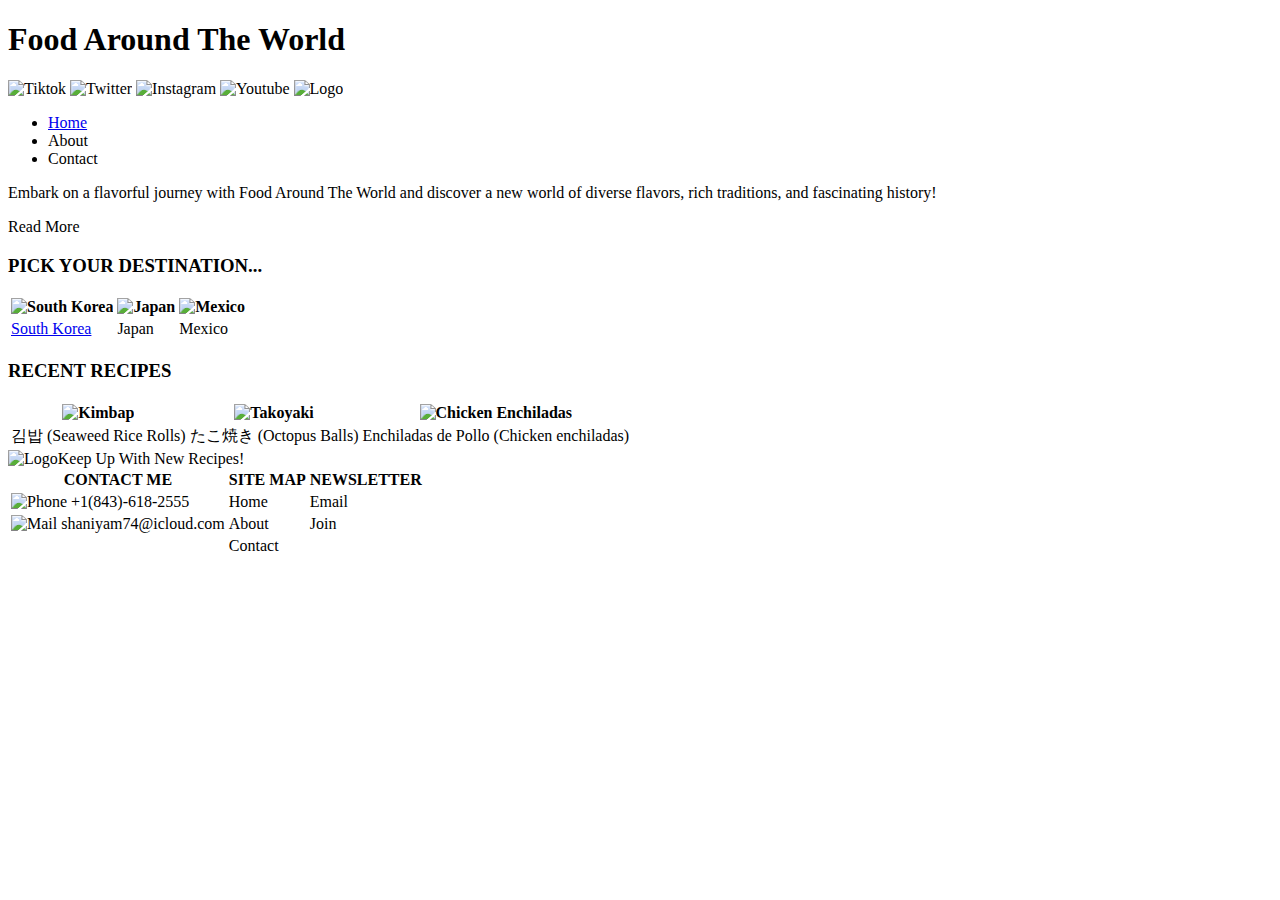
==== index.html @ bba47a45 "Add files via upload" ====
<!DOCTYPE html>
<html lang="en">
<head>
    <meta charset="UTF-8">
    <meta name="viewport" content="width=device-width, initial-scale=1.0">
    <title>Food Around The World</title>
</head>
<body>
    <header>
        <h1>Food Around The World</h1>
        <img src="Tiktok_Logo.png" alt="Tiktok" width="47" height="47">
        <img src="Twitter_Logo.png" alt="Twitter" width="47" height="47">
        <img src="Instagram_Logo.png" alt="Instagram" width="47" height="47">
        <img src="Youtube_Logo.png" alt="Youtube" width="47" height="47">
        <img src="Logo.png" alt="Logo" width="306" height="150">
        <ul>
            <li><a href="https://shaniyam7.github.io/FATWWebsite/">Home</a></li>
            <li>About</li>
            <li>Contact</li>
        </ul>
    </header>

    <main>
        <p>Embark on a flavorful journey with Food Around The World and discover a new world of diverse flavors, rich traditions, and fascinating history!</p>
        <p>Read More</p>
        
        <h3>PICK YOUR DESTINATION...</h3>
        <table>
            <tr>
                <th><img src="Korea.png" alt="South Korea" width="324" height="474"></th>
                <th><img src="Japan.png" alt="Japan" width="324" height="474"></th>
                <th><img src="Mexico.png" alt="Mexico" width="324" height="474"></th>
                
            </tr>
            <tr>
                <td><a href="file:///C:/Users/shani/OneDrive/Website/South%20Korea.html">South Korea</a></td>
                <td>Japan</td>
                <td>Mexico</td>
            </tr>
        </table>

        <h3>RECENT RECIPES</h3>
        <table>
            <tr>
                <th><img src="Kimbap.jpg" alt="Kimbap" width="218" height="218"></th>
                <th><img src="Takoyaki.jpg" alt="Takoyaki" width="218" height="218"></th>
                <th><img src="Chicken_Enchiladas.jpg" alt="Chicken Enchiladas" width="218" height="218"></th>
            </tr>
            <tr>
                <td>김밥 (Seaweed Rice Rolls)</td>
                <td>たこ焼き (Octopus Balls)</td>
                <td>Enchiladas de Pollo (Chicken enchiladas)</td>
            </tr>
        </table>
        <img src="Logo.png" alt="Logo" width="150" height="100">Keep Up With New Recipes!
    </main>

    <footer>
        <table>
            <tr>
                <th>CONTACT ME</th>
                <th>SITE MAP</th>
                <th>NEWSLETTER</th>
            </tr>
            <tr>
                <td><img src="Phone_Logo.png" alt="Phone" width="47" height="47"> +1(843)-618-2555</td>
                <td>Home</td>
                <td>Email</td>
            </tr>
            <tr>
                <td><img src="Mail_Logo.png" alt="Mail" width="47" height="47"> shaniyam74@icloud.com</td>
                <td>About</td>
                <td>Join</td>
            </tr>
            <tr>
                <td></td>
                <td>Contact</td>
                <td></td>
            </tr>
        </table>
    </footer>
</body>
</html>
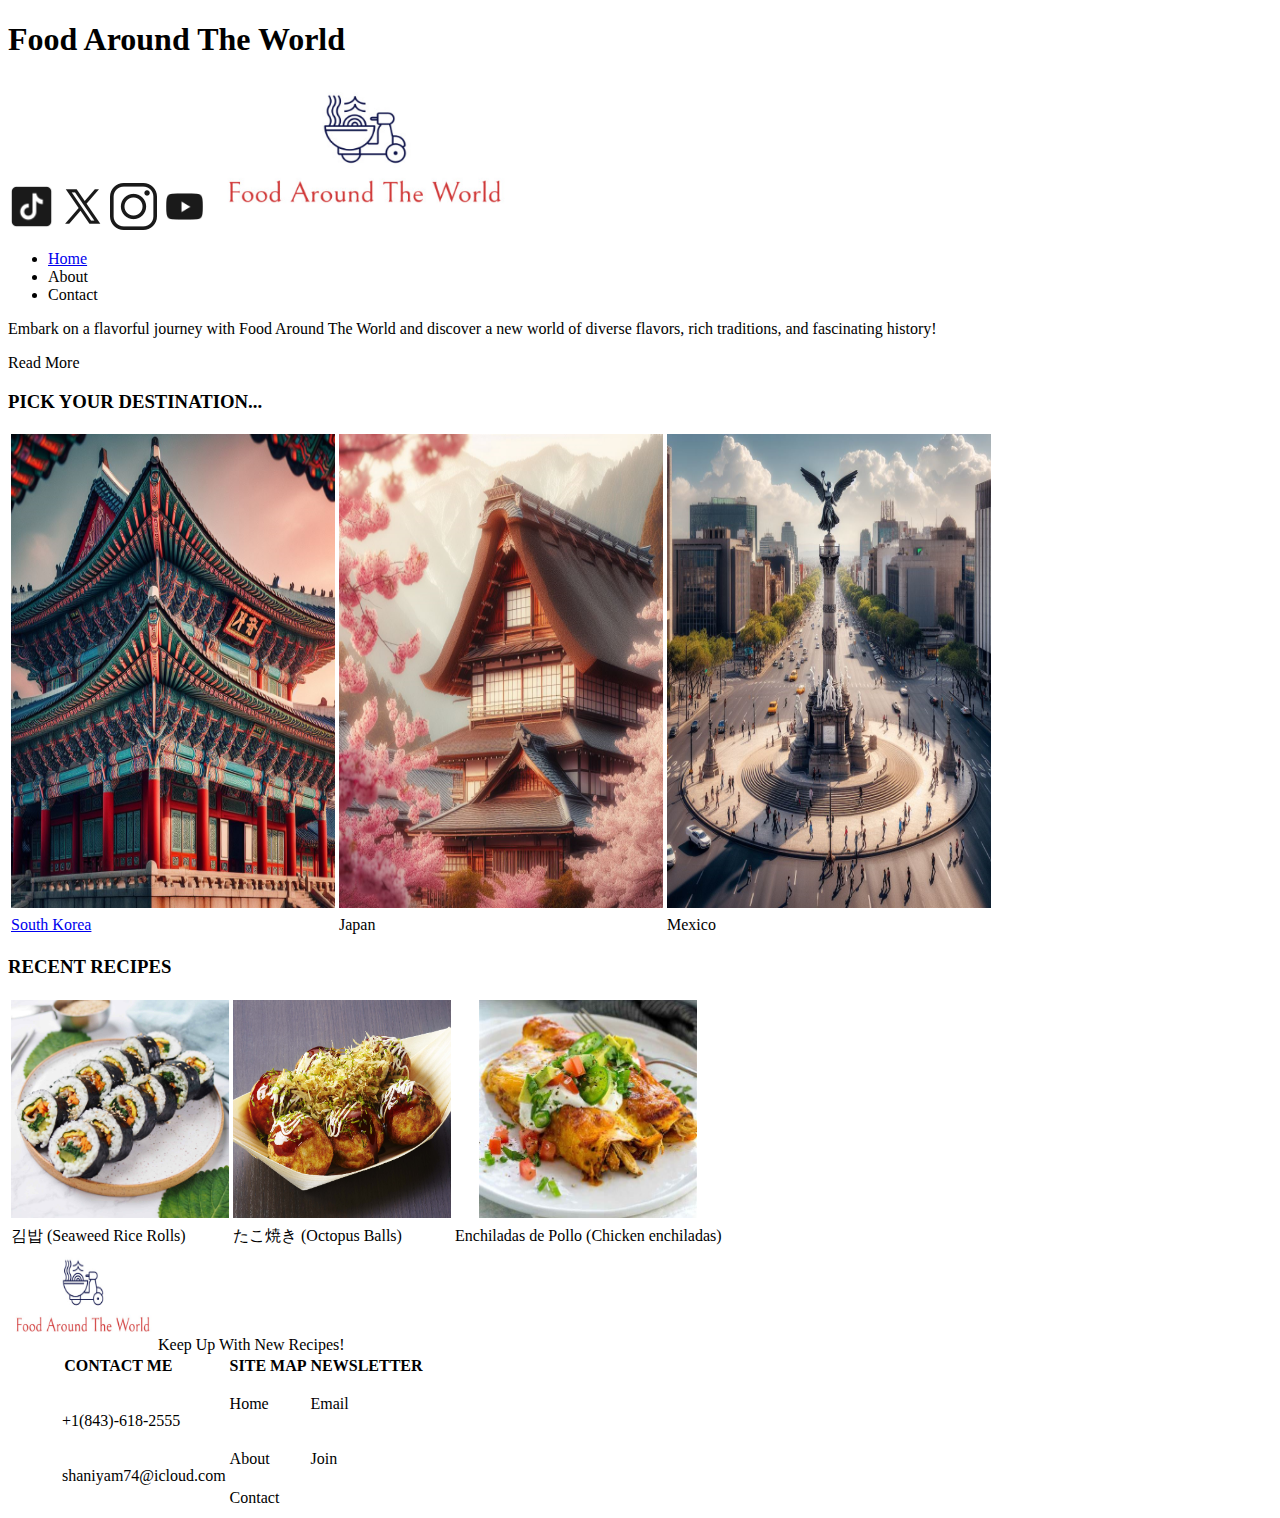
==== commit e10b3417: "Update index.html" ====
--- a/index.html
+++ b/index.html
@@ -8,13 +8,13 @@
 <body>
     <header>
         <h1>Food Around The World</h1>
-        <img src="Tiktok_Logo.png" alt="Tiktok" width="47" height="47">
-        <img src="Twitter_Logo.png" alt="Twitter" width="47" height="47">
-        <img src="Instagram_Logo.png" alt="Instagram" width="47" height="47">
-        <img src="Youtube_Logo.png" alt="Youtube" width="47" height="47">
-        <img src="Logo.png" alt="Logo" width="306" height="150">
+        <img src="Logo_Images/Tiktok_Logo.png" alt="Tiktok" width="47" height="47">
+        <img src="Logo_Images/Twitter_Logo.png" alt="Twitter" width="47" height="47">
+        <img src="Logo_Images/Instagram_Logo.png" alt="Instagram" width="47" height="47">
+        <img src="Logo_Images/Youtube_Logo.png" alt="Youtube" width="47" height="47">
+        <img src="Logo_Images/Logo.png" alt="Logo" width="306" height="150">
         <ul>
-            <li><a href="https://shaniyam7.github.io/FATWWebsite/">Home</a></li>
+            <li><a href="https://shaniyam7.github.io/FATWWebsite/index.html">Home</a></li>
             <li>About</li>
             <li>Contact</li>
         </ul>
@@ -27,13 +27,13 @@
         <h3>PICK YOUR DESTINATION...</h3>
         <table>
             <tr>
-                <th><img src="Korea.png" alt="South Korea" width="324" height="474"></th>
-                <th><img src="Japan.png" alt="Japan" width="324" height="474"></th>
-                <th><img src="Mexico.png" alt="Mexico" width="324" height="474"></th>
+                <th><img src="Country_Images/Korea.png" alt="South Korea" width="324" height="474"></th>
+                <th><img src="Country_Images/Japan.png" alt="Japan" width="324" height="474"></th>
+                <th><img src="Country_Images/Mexico.png" alt="Mexico" width="324" height="474"></th>
                 
             </tr>
             <tr>
-                <td><a href="file:///C:/Users/shani/OneDrive/Website/South%20Korea.html">South Korea</a></td>
+                <td><a href="https://shaniyam7.github.io/FATWWebsite/South_Korea.html">South Korea</a></td>
                 <td>Japan</td>
                 <td>Mexico</td>
             </tr>
@@ -42,9 +42,9 @@
         <h3>RECENT RECIPES</h3>
         <table>
             <tr>
-                <th><img src="Kimbap.jpg" alt="Kimbap" width="218" height="218"></th>
-                <th><img src="Takoyaki.jpg" alt="Takoyaki" width="218" height="218"></th>
-                <th><img src="Chicken_Enchiladas.jpg" alt="Chicken Enchiladas" width="218" height="218"></th>
+                <th><img src="Food_Images/Kimbap.jpg" alt="Kimbap" width="218" height="218"></th>
+                <th><img src="Food_Images/Takoyaki.jpg" alt="Takoyaki" width="218" height="218"></th>
+                <th><img src="Food_Images/Chicken_Enchiladas.jpg" alt="Chicken Enchiladas" width="218" height="218"></th>
             </tr>
             <tr>
                 <td>김밥 (Seaweed Rice Rolls)</td>
@@ -52,7 +52,7 @@
                 <td>Enchiladas de Pollo (Chicken enchiladas)</td>
             </tr>
         </table>
-        <img src="Logo.png" alt="Logo" width="150" height="100">Keep Up With New Recipes!
+        <img src="Logo_Images/Logo.png" alt="Logo" width="150" height="100">Keep Up With New Recipes!
     </main>
 
     <footer>
@@ -63,12 +63,12 @@
                 <th>NEWSLETTER</th>
             </tr>
             <tr>
-                <td><img src="Phone_Logo.png" alt="Phone" width="47" height="47"> +1(843)-618-2555</td>
+                <td><img src="Logo_Images/Phone_Logo.png" alt="Phone" width="47" height="47"> +1(843)-618-2555</td>
                 <td>Home</td>
                 <td>Email</td>
             </tr>
             <tr>
-                <td><img src="Mail_Logo.png" alt="Mail" width="47" height="47"> shaniyam74@icloud.com</td>
+                <td><img src="Logo_Images/Mail_Logo.png" alt="Mail" width="47" height="47"> shaniyam74@icloud.com</td>
                 <td>About</td>
                 <td>Join</td>
             </tr>
@@ -80,4 +80,4 @@
         </table>
     </footer>
 </body>
-</html>+</html>
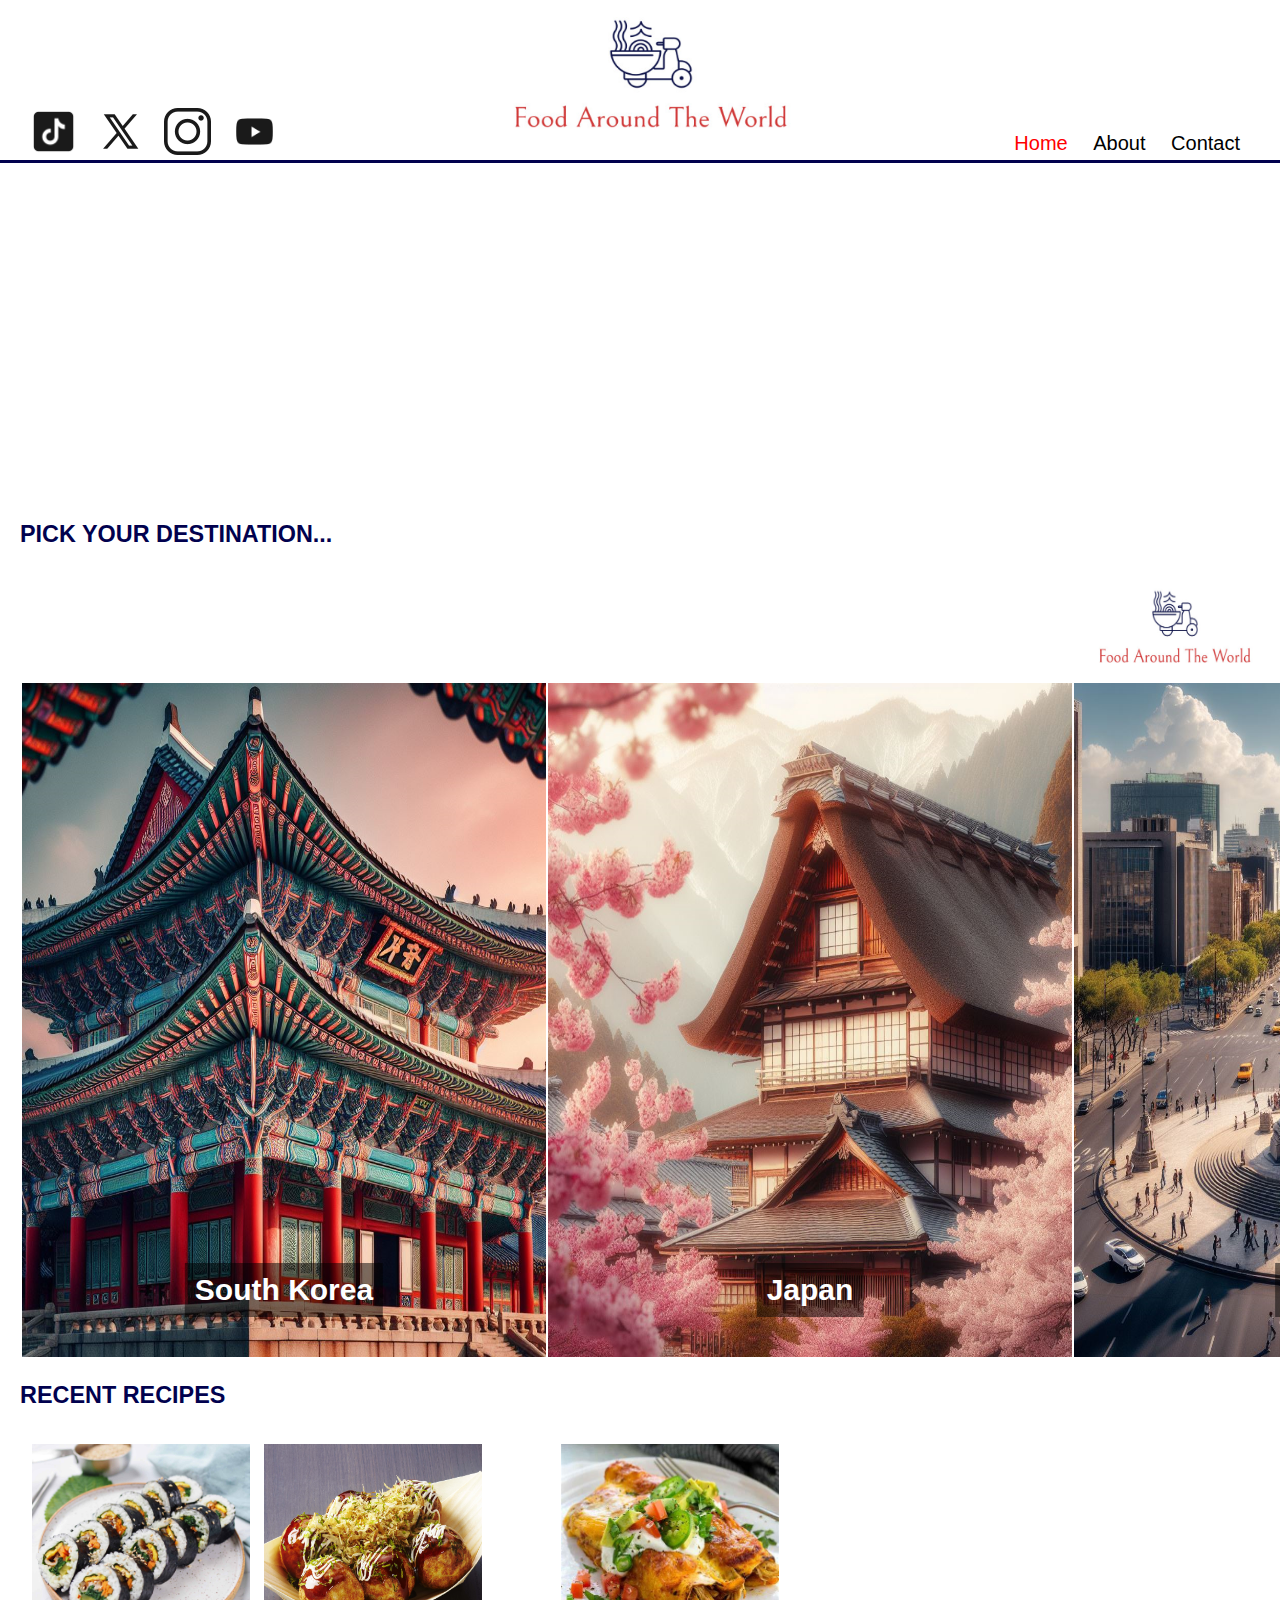
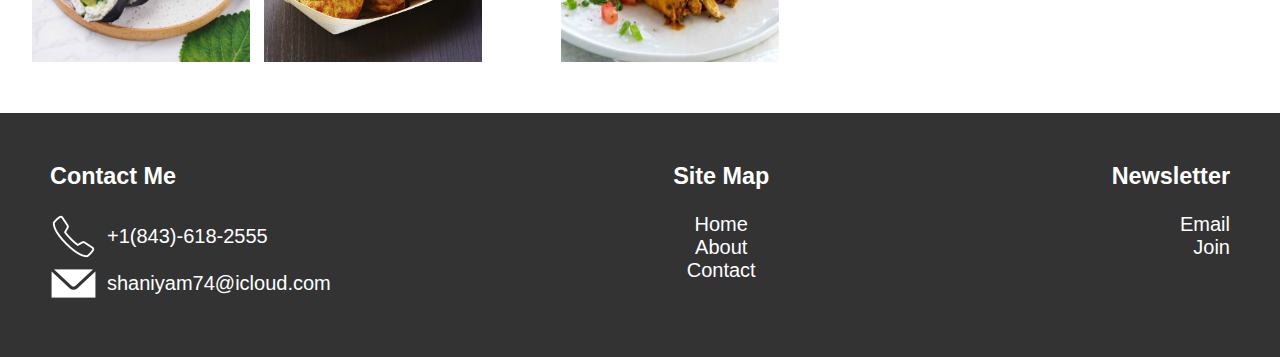
==== commit e5678da9: "Add files via upload" ====
--- a/index.html
+++ b/index.html
@@ -3,43 +3,66 @@
 <head>
     <meta charset="UTF-8">
     <meta name="viewport" content="width=device-width, initial-scale=1.0">
-    <title>Food Around The World</title>
+    <title>Home</title>
+    <link rel="stylesheet" href="Home.css">
 </head>
 <body>
     <header>
-        <h1>Food Around The World</h1>
-        <img src="Logo_Images/Tiktok_Logo.png" alt="Tiktok" width="47" height="47">
-        <img src="Logo_Images/Twitter_Logo.png" alt="Twitter" width="47" height="47">
-        <img src="Logo_Images/Instagram_Logo.png" alt="Instagram" width="47" height="47">
-        <img src="Logo_Images/Youtube_Logo.png" alt="Youtube" width="47" height="47">
-        <img src="Logo_Images/Logo.png" alt="Logo" width="306" height="150">
+        <img src="Logo_Images/Tiktok_Logo.png" alt="Tiktok" width="47" height="47" class="social">
+        <img src="Logo_Images/Twitter_Logo.png" alt="Twitter" width="47" height="47" class="social">
+        <img src="Logo_Images/Instagram_Logo.png" alt="Instagram" width="47" height="47" class="social">
+        <img src="Logo_Images/Youtube_Logo.png" alt="Youtube" width="47" height="47" class="social">
+        <img src="Logo_Images/Logo.png" alt="Logo" width="306" height="150" class="Logo_Image">
         <ul>
             <li><a href="https://shaniyam7.github.io/FATWWebsite/index.html">Home</a></li>
             <li>About</li>
             <li>Contact</li>
         </ul>
     </header>
-
+    <hr class="Line">
     <main>
+        <br><br><br><br><br>
+        <h1>Food Around The World</h1>
+        <br>
         <p>Embark on a flavorful journey with Food Around The World and discover a new world of diverse flavors, rich traditions, and fascinating history!</p>
         <p>Read More</p>
-        
-        <h3>PICK YOUR DESTINATION...</h3>
+        <br><br>
+        <h3 style="color:rgb(1, 1, 78)">PICK YOUR DESTINATION...</h3>
+        <br>
         <table>
             <tr>
-                <th><img src="Country_Images/Korea.png" alt="South Korea" width="324" height="474"></th>
-                <th><img src="Country_Images/Japan.png" alt="Japan" width="324" height="474"></th>
-                <th><img src="Country_Images/Mexico.png" alt="Mexico" width="324" height="474"></th>
-                
-            </tr>
-            <tr>
-                <td><a href="https://shaniyam7.github.io/FATWWebsite/South_Korea.html">South Korea</a></td>
-                <td>Japan</td>
-                <td>Mexico</td>
-            </tr>
+                <th>
+                  <div class="image-container">
+                    <a href="https://shaniyam7.github.io/FATWWebsite/South_Korea.html">
+                    <img src="Country_Images/Korea.png" alt="South Korea" width="524" height="674">
+                    <div class="text-overlay">
+                      <h2>South Korea</h2>
+                    </div>
+                    </a>
+                  </div>
+                </th>
+                <th>
+                  <div class="image-container">
+                    <img src="Country_Images/Japan.png" alt="Japan" width="524" height="674">
+                    <div class="text-overlay">
+                      <h2>Japan</h2>
+                    </div>
+                  </div>
+                </th>
+                <th>
+                  <div class="image-container">
+                    <img src="Country_Images/Mexico.png" alt="Mexico" width="524" height="674">
+                    <div class="text-overlay">
+                      <h2>Mexico</h2>
+                    </div>
+                  </div>
+                </th>
+              </tr>
+            <img src="Logo_Images/Logo.png" alt="Logo" width="170" height="100" style="float:right">
         </table>
-
-        <h3>RECENT RECIPES</h3>
+        <br>
+        <h3 style="color:rgb(1, 1, 78)">RECENT RECIPES</h3>
+        <br>
         <table>
             <tr>
                 <th><img src="Food_Images/Kimbap.jpg" alt="Kimbap" width="218" height="218"></th>
@@ -52,32 +75,39 @@
                 <td>Enchiladas de Pollo (Chicken enchiladas)</td>
             </tr>
         </table>
-        <img src="Logo_Images/Logo.png" alt="Logo" width="150" height="100">Keep Up With New Recipes!
+        
     </main>
 
     <footer>
-        <table>
-            <tr>
-                <th>CONTACT ME</th>
-                <th>SITE MAP</th>
-                <th>NEWSLETTER</th>
-            </tr>
-            <tr>
-                <td><img src="Logo_Images/Phone_Logo.png" alt="Phone" width="47" height="47"> +1(843)-618-2555</td>
-                <td>Home</td>
-                <td>Email</td>
-            </tr>
-            <tr>
-                <td><img src="Logo_Images/Mail_Logo.png" alt="Mail" width="47" height="47"> shaniyam74@icloud.com</td>
-                <td>About</td>
-                <td>Join</td>
-            </tr>
-            <tr>
-                <td></td>
-                <td>Contact</td>
-                <td></td>
-            </tr>
-        </table>
+        <div class="footer-container">
+            <div class="contact">
+                <h3>Contact Me</h3>
+                <br>
+                <div class="phone-info">
+                    <img src="Logo_Images/Phone_Logo.png" alt="Phone" width="47" height="47">
+                    <p>+1(843)-618-2555</p>
+                </div>
+                <div class="email-info">
+                    <img src="Logo_Images/Mail_Logo.png" alt="Mail" width="47" height="47">
+                    <p>shaniyam74@icloud.com</p>
+                </div>
+            </div>
+            <div class="site-map">
+                <h3>Site Map</h3>
+                <br>
+                <ul>
+                    <li>Home</li>
+                    <li>About</li>
+                    <li>Contact</li>
+                </ul>
+            </div>
+            <div class="newsletter">
+                <h3>Newsletter</h3>
+                <br>
+                <p>Email</p>
+                <p>Join</p>
+            </div>
+        </div>
     </footer>
 </body>
-</html>
+</html>--- a/Home.css
+++ b/Home.css
@@ -0,0 +1,158 @@
+body, h1, h3, p, ul, li, table, th, td {
+    margin: 0;
+    padding: 0;
+}
+
+/* Setting default font family and size */
+body {
+    font-family: Arial, sans-serif;
+    font-size: 20px;
+}
+
+/* Styling header */
+header {
+    display: flex;
+    align-items: flex-end; /* Align items vertically to the top */
+    justify-content: center; /* Center items horizontally */
+    padding: 5px 20px; /* Adjust padding as needed */
+    background-color: white; /* Header background color */
+    text-align: center; 
+}
+
+.Logo_Image {
+    display: block; /* Ensures the image is treated as a block element */
+    margin: 0 auto; /* Centers the image horizontally */
+}
+
+.Line{
+    border: none; /* Removes the default border style */
+    border-top: 3px solid rgb(1, 1, 78); /* Adds a 1px solid black border on top */
+    margin: 0; /* Ensures no margin for the <hr> element */
+    width: 100%; /* Makes the line span the full width of the container */
+}
+header h1 {
+    font-size: 24px; /* Font size for the main heading */
+    margin-bottom: 10px; /* Add some space below the main heading */
+}
+
+header img {
+    margin: 0 10px; /* Add some space between the social media icons */
+}
+
+header ul {
+    list-style-type: none; /* Remove bullet points from the list */
+}
+
+header ul li {
+    display: inline; /* Display list items horizontally */
+    margin-right: 20px; /* Add some space between list items */
+}
+
+header ul li a {
+    color:red; /* Link color */
+    text-decoration: none; /* Remove underline from links */
+}
+
+/* Styling main content */
+main {
+    padding: 20px;
+    color:white;
+    text-align: center; 
+    position: relative; /* Position relative for absolute positioning */
+}
+
+main::before {
+    content: "";
+    background-image: url('Other_Images/Home_BG.png'); /* Set background image for the main section */
+    background-size: cover;
+    background-position: center;
+    position: absolute;
+    top: 1;
+    left: 0;
+    width: 100%; /* Set the width to cover half of the main section */
+    height: 20%;
+    z-index: -1; /* Ensure it stays behind other content */
+}
+
+main p {
+    margin-bottom: 20px;
+}
+
+main h3 {
+    color: #fff; /* Set text color to white */
+    margin-bottom: 10px;
+    text-align:left;
+}
+
+/* Styling images within tables */
+table img {
+    display: block;
+    margin: 0 auto;
+}
+
+.image-container {
+    position: relative;
+  }
+  
+  .text-overlay {
+    position: absolute;
+    top: 90%;
+    left: 50%;
+    transform: translate(-50%, -50%);
+    text-align: center;
+    color: white;
+    background-color: rgba(0, 0, 0, 0.5); /* Semi-transparent background color for better readability */
+    padding: 10px; /* Add padding for better appearance */
+  }
+  
+  .text-overlay h2 {
+    margin: 0;
+  }
+/* Styling footer */
+footer {
+    background-color: #333; /* Footer background color */
+    color: white; /* Text color */
+    padding: 50px;
+}
+
+.footer-container {
+    display: flex;
+    justify-content: space-between;
+    align-items: flex-start; /* Align items to the top */
+}
+
+.contact {
+    display: flex;
+    flex-direction: column; /* Arrange items vertically */
+    align-items: flex-start; /* Align items to the left */
+}
+
+.phone-info,
+.email-info {
+    display: flex;
+    align-items: center; /* Align items vertically */
+}
+
+.phone-info img,
+.email-info img {
+    margin-right: 10px; /* Add space between logo and text */
+}
+
+.contact img {
+    margin-right: 10px; /* Add space between icons and text */
+}
+
+.site-map ul {
+    list-style-type: none; /* Remove bullet points */
+    padding: 0;
+    text-align: center; /* Center-align the list */
+}
+
+.site-map li {
+    display: block; /* Display list items horizontally */
+    margin: 0 10px; /* Add space between list items */
+}
+
+.newsletter {
+    text-align: right; /* Align text to the right */
+}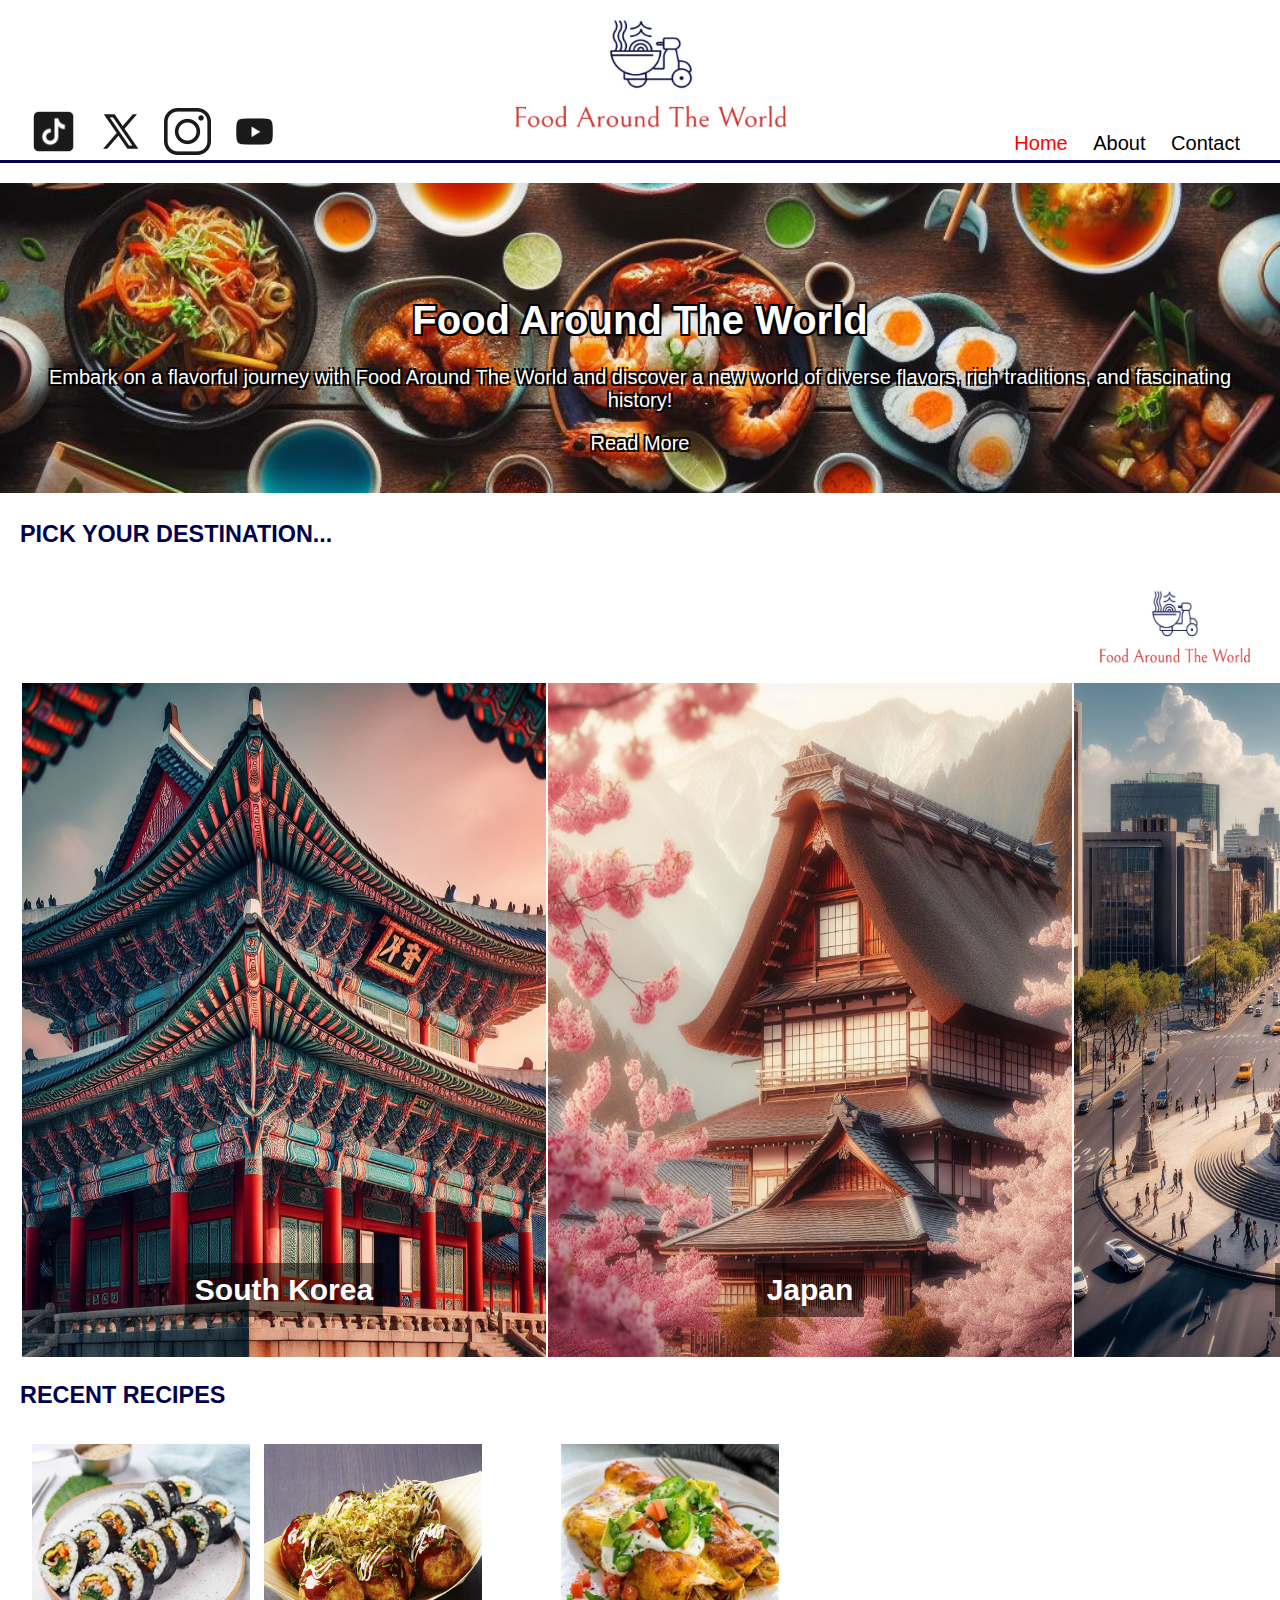
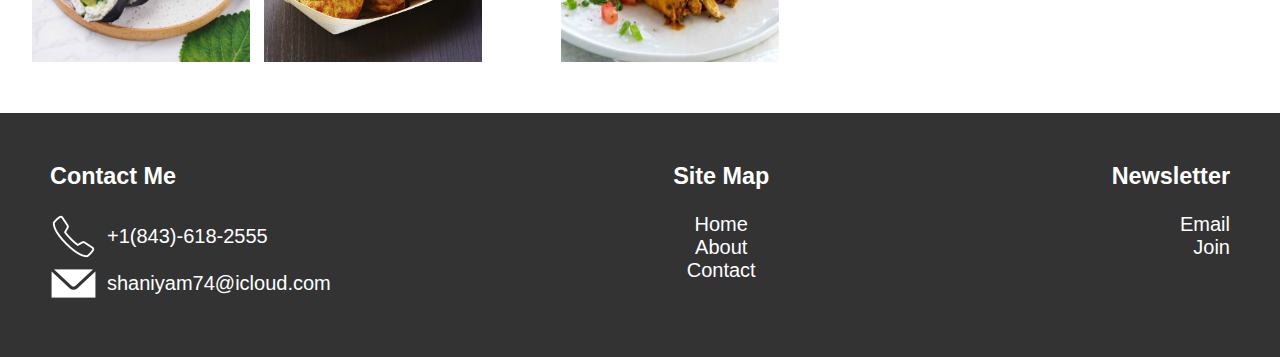
==== commit c603e6f6: "Add files via upload" ====
--- a/index.html
+++ b/index.html
@@ -22,10 +22,12 @@
     <hr class="Line">
     <main>
         <br><br><br><br><br>
-        <h1>Food Around The World</h1>
-        <br>
-        <p>Embark on a flavorful journey with Food Around The World and discover a new world of diverse flavors, rich traditions, and fascinating history!</p>
-        <p>Read More</p>
+        <div class="text-stroke">
+          <h1>Food Around The World</h1>
+          <br>
+          <p>Embark on a flavorful journey with Food Around The World and discover a new world of diverse flavors, rich traditions, and fascinating history!</p>
+          <p>Read More</p>
+        </div>
         <br><br>
         <h3 style="color:rgb(1, 1, 78)">PICK YOUR DESTINATION...</h3>
         <br>
--- a/Home.css
+++ b/Home.css
@@ -74,6 +74,14 @@
     z-index: -1; /* Ensure it stays behind other content */
 }
 
+.text-stroke {
+    color: white; /* Text color */
+    text-shadow: 
+        -2px -2px 0 black,
+         2px -2px 0 black,
+        -2px  2px 0 black,
+         2px  2px 0 black; /* Adjust shadow positions and color */
+}
 main p {
     margin-bottom: 20px;
 }
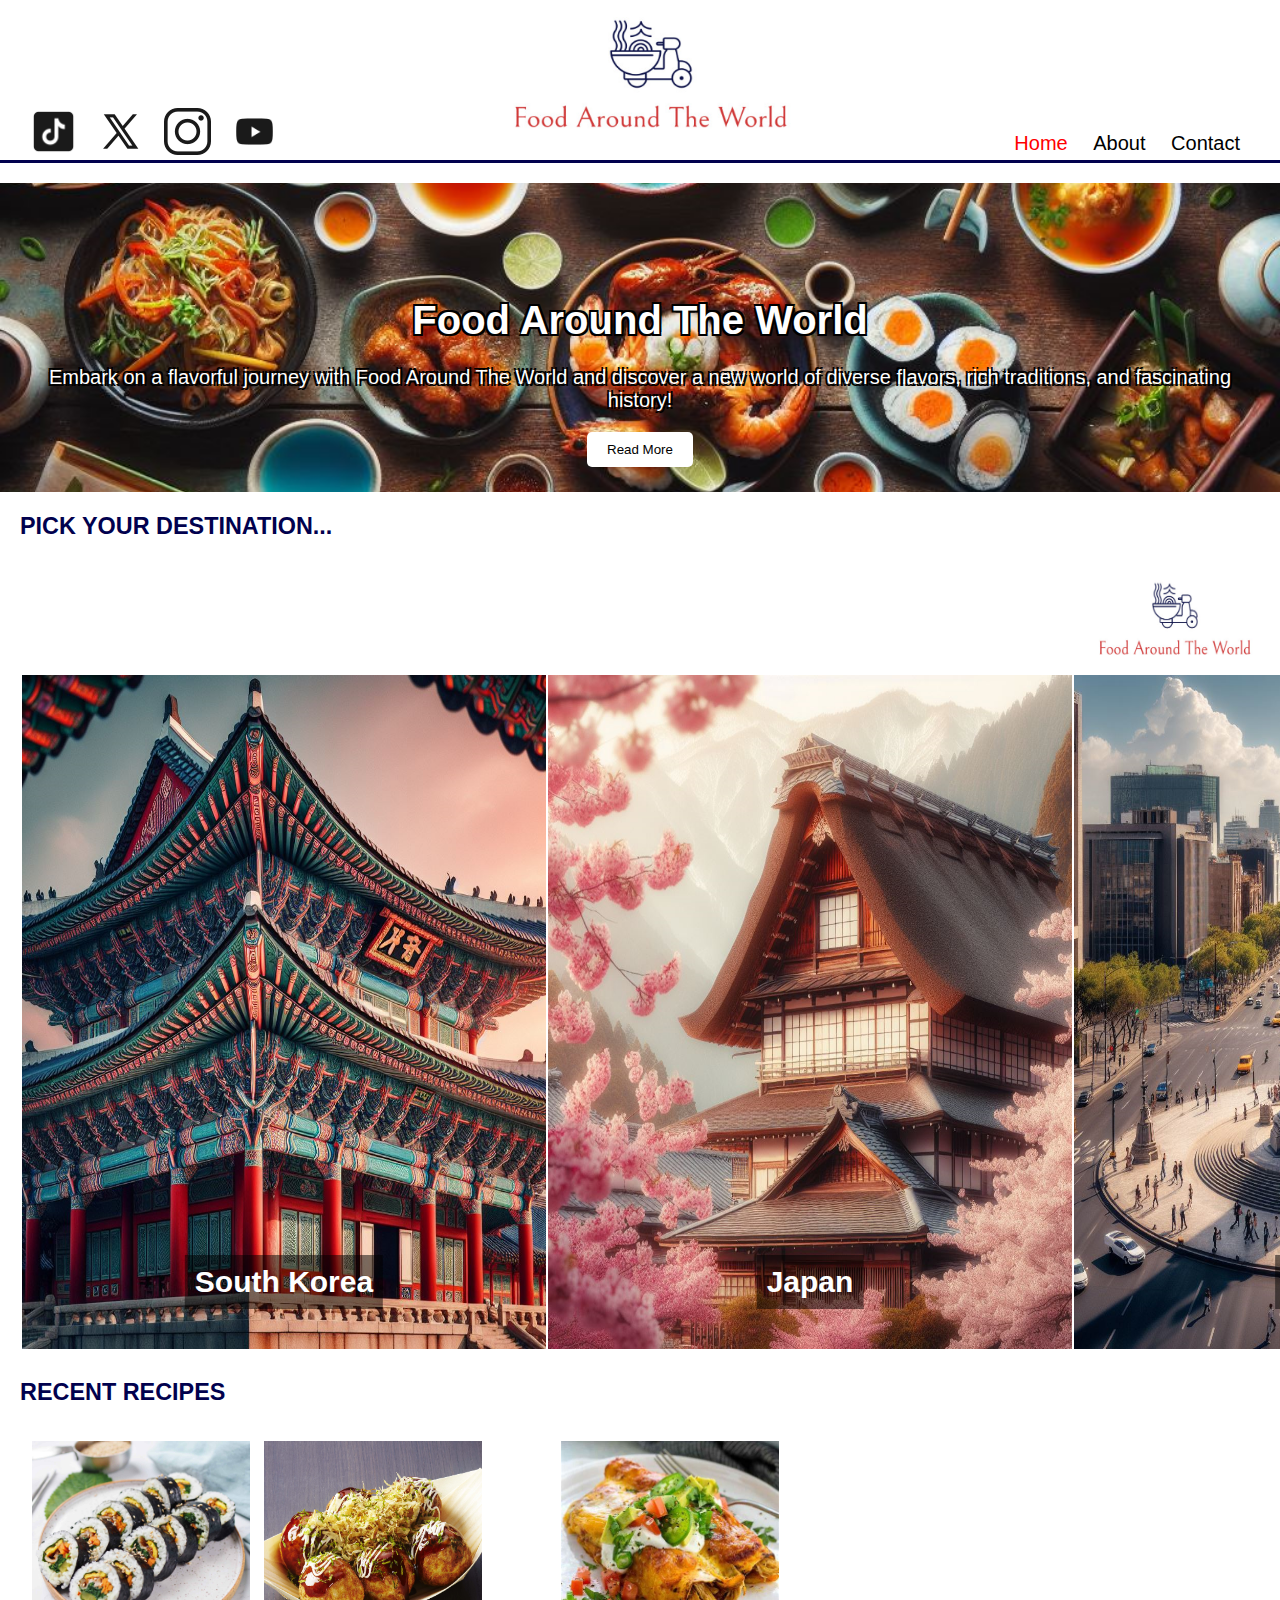
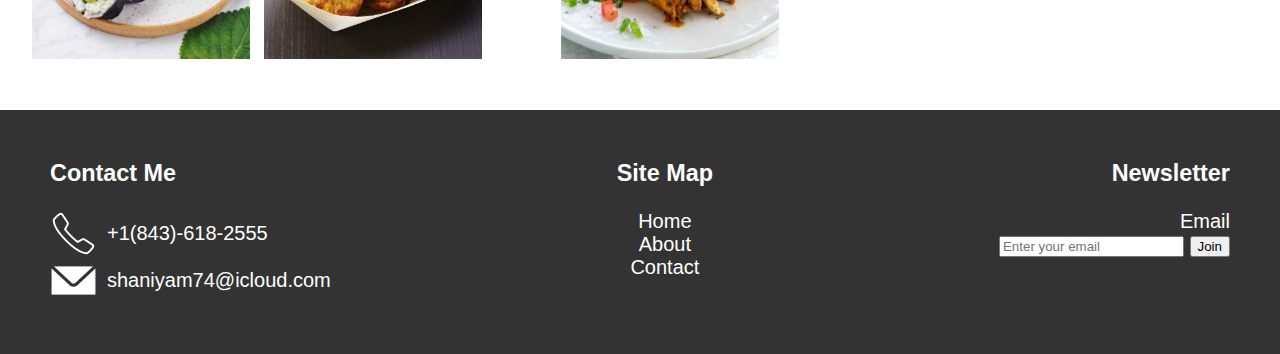
==== commit 50ca956c: "Add files via upload" ====
--- a/index.html
+++ b/index.html
@@ -5,6 +5,7 @@
     <meta name="viewport" content="width=device-width, initial-scale=1.0">
     <title>Home</title>
     <link rel="stylesheet" href="Home.css">
+    <script src="script.js"></script>
 </head>
 <body>
     <header>
@@ -26,7 +27,10 @@
           <h1>Food Around The World</h1>
           <br>
           <p>Embark on a flavorful journey with Food Around The World and discover a new world of diverse flavors, rich traditions, and fascinating history!</p>
-          <p>Read More</p>
+          <button id="readMore">Read More</button>
+          <div id="moreInfo" style="display: none;">
+              <p style="color:rgba(255, 255, 255, 0.589)">This is additional information that will be displayed when you click "Read More".</p>
+          </div>
         </div>
         <br><br>
         <h3 style="color:rgb(1, 1, 78)">PICK YOUR DESTINATION...</h3>
@@ -36,12 +40,12 @@
                 <th>
                   <div class="image-container">
                     <a href="https://shaniyam7.github.io/FATWWebsite/South_Korea.html">
-                    <img src="Country_Images/Korea.png" alt="South Korea" width="524" height="674">
-                    <div class="text-overlay">
-                      <h2>South Korea</h2>
-                    </div>
+                        <img src="Country_Images/Korea.png" alt="South Korea" width="524" height="674">
+                        <div class="text-overlay">
+                            <h2>South Korea</h2>
+                        </div>
                     </a>
-                  </div>
+                </div>
                 </th>
                 <th>
                   <div class="image-container">
@@ -104,12 +108,15 @@
                 </ul>
             </div>
             <div class="newsletter">
-                <h3>Newsletter</h3>
-                <br>
-                <p>Email</p>
-                <p>Join</p>
-            </div>
+              <h3>Newsletter</h3>
+              <br>
+              <p>Email</p>
+              <input type="email" placeholder="Enter your email" required>
+              <button>Join</button>
+              <p class="error-text" style="display: none; color: red;"></p> <!-- Error message -->
+          </div>
         </div>
     </footer>
+<script src="script.js"></script>  
 </body>
 </html>--- a/Home.css
+++ b/Home.css
@@ -98,11 +98,25 @@
     margin: 0 auto;
 }
 
+
 .image-container {
     position: relative;
-  }
-  
-  .text-overlay {
+    display: inline-block; /* Ensure the container only takes up the necessary space */
+}
+
+.image-container img {
+    display: block;
+    transition: transform 0.3s ease;
+}
+
+
+.image-container:hover img {
+    transform: scale(1.1); /* Increase the scale factor for a larger hover effect */
+}
+.image-container:hover .text-overlay {
+    opacity: 1; /* Show text overlay on hover */
+}
+.text-overlay {
     position: absolute;
     top: 90%;
     left: 50%;
@@ -113,9 +127,13 @@
     padding: 10px; /* Add padding for better appearance */
   }
   
-  .text-overlay h2 {
+.text-overlay h2 {
     margin: 0;
   }
+
+.more-info {
+    display: none; /* Hide the additional information by default */
+}
 /* Styling footer */
 footer {
     background-color: #333; /* Footer background color */
@@ -163,4 +181,13 @@
 
 .newsletter {
     text-align: right; /* Align text to the right */
+}
+
+#readMore {
+    background-color: #ffffff; /* Button background color */
+    color: rgb(0, 0, 0); /* Button text color */
+    border: none; /* Remove button border */
+    padding: 10px 20px; /* Add padding to the button */
+    cursor: pointer; /* Show pointer cursor on hover */
+    border-radius: 5px; /* Add border radius to create rounded corners */
 }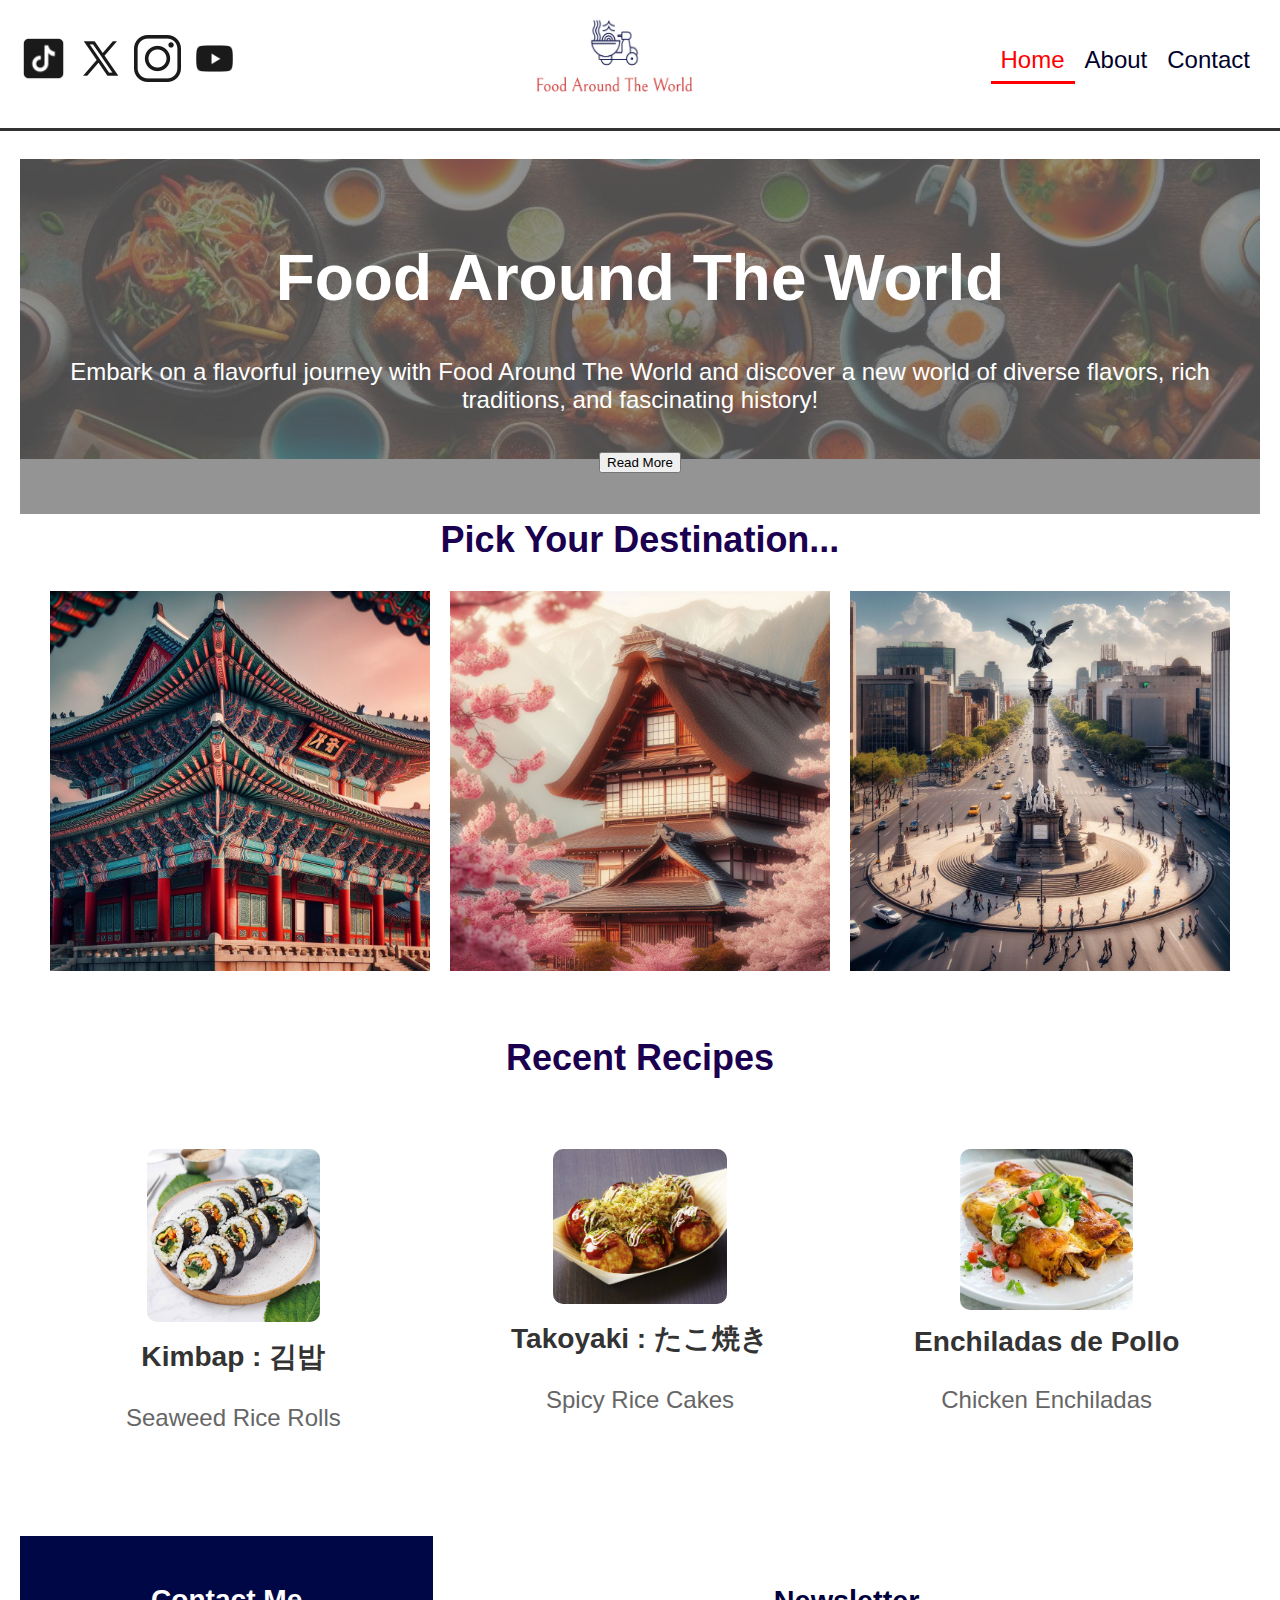
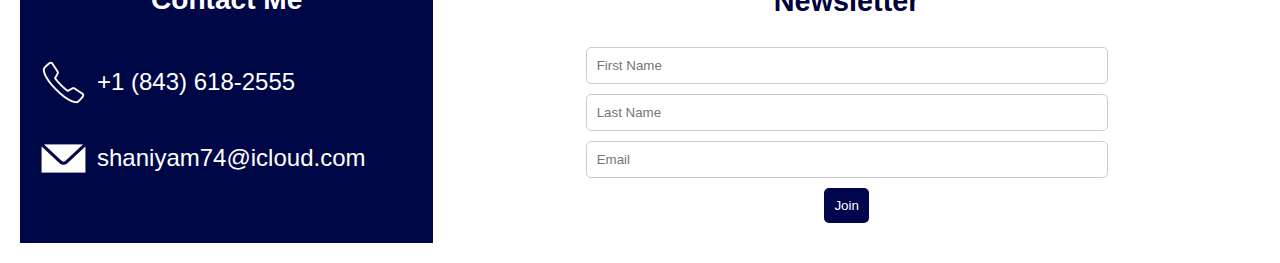
==== commit 2f3c3919: "Update index.html" ====
--- a/index.html
+++ b/index.html
@@ -3,120 +3,128 @@
 <head>
     <meta charset="UTF-8">
     <meta name="viewport" content="width=device-width, initial-scale=1.0">
-    <title>Home</title>
+    <title>Food Around The World</title>
     <link rel="stylesheet" href="Home.css">
     <script src="script.js"></script>
 </head>
 <body>
-    <header>
-        <img src="Logo_Images/Tiktok_Logo.png" alt="Tiktok" width="47" height="47" class="social">
-        <img src="Logo_Images/Twitter_Logo.png" alt="Twitter" width="47" height="47" class="social">
-        <img src="Logo_Images/Instagram_Logo.png" alt="Instagram" width="47" height="47" class="social">
-        <img src="Logo_Images/Youtube_Logo.png" alt="Youtube" width="47" height="47" class="social">
-        <img src="Logo_Images/Logo.png" alt="Logo" width="306" height="150" class="Logo_Image">
+<header class="site-header">
+    <div class="social-icons">
+        <a href="https://www.tiktok.com/" target="_blank"><img src="Logo_Images/Tiktok_Logo.png" alt="TikTok" class="social-icon"></a>
+        <a href="https://twitter.com/" target="_blank"><img src="Logo_Images/Twitter_Logo.png" alt="Twitter" class="social-icon"></a>
+        <a href="https://www.instagram.com/" target="_blank"><img src="Logo_Images/Instagram_Logo.png" alt="Instagram" class="social-icon"></a>
+        <a href="https://www.youtube.com/" target="_blank"><img src="Logo_Images/Youtube_Logo.png" alt="YouTube" class="social-icon"></a>
+    </div>
+    <div class="site-logo">
+        <img src="Logo_Images/Logo.png" alt="Site Logo" class="site-logo-image">
+    </div>
+    <nav class="nav-bar">
         <ul>
-            <li><a href="https://shaniyam7.github.io/FATWWebsite/index.html">Home</a></li>
-            <li>About</li>
-            <li>Contact</li>
+            <li class="active"><a href="https://shaniyam7.github.io/FATWWebsite/index.html">Home</a></li>
+            <li><a href="#about">About</a></li>
+            <li><a href="#contact">Contact</a></li>
         </ul>
-    </header>
-    <hr class="Line">
-    <main>
-        <br><br><br><br><br>
-        <div class="text-stroke">
+    </nav>
+</header>
+
+<hr class="line">
+
+<main class="main-content">
+  <!-- Section with background image -->
+  <section class="bg-image-section">
+      <div class="text-overlay">
           <h1>Food Around The World</h1>
-          <br>
           <p>Embark on a flavorful journey with Food Around The World and discover a new world of diverse flavors, rich traditions, and fascinating history!</p>
           <button id="readMore">Read More</button>
           <div id="moreInfo" style="display: none;">
-              <p style="color:rgba(255, 255, 255, 0.589)">This is additional information that will be displayed when you click "Read More".</p>
+              <p>This is additional information that will be displayed when you click "Read More".</p>
           </div>
-        </div>
-        <br><br>
-        <h3 style="color:rgb(1, 1, 78)">PICK YOUR DESTINATION...</h3>
-        <br>
-        <table>
-            <tr>
-                <th>
-                  <div class="image-container">
-                    <a href="https://shaniyam7.github.io/FATWWebsite/South_Korea.html">
-                        <img src="Country_Images/Korea.png" alt="South Korea" width="524" height="674">
-                        <div class="text-overlay">
-                            <h2>South Korea</h2>
-                        </div>
-                    </a>
-                </div>
-                </th>
-                <th>
-                  <div class="image-container">
-                    <img src="Country_Images/Japan.png" alt="Japan" width="524" height="674">
-                    <div class="text-overlay">
-                      <h2>Japan</h2>
-                    </div>
-                  </div>
-                </th>
-                <th>
-                  <div class="image-container">
-                    <img src="Country_Images/Mexico.png" alt="Mexico" width="524" height="674">
-                    <div class="text-overlay">
-                      <h2>Mexico</h2>
-                    </div>
-                  </div>
-                </th>
-              </tr>
-            <img src="Logo_Images/Logo.png" alt="Logo" width="170" height="100" style="float:right">
-        </table>
-        <br>
-        <h3 style="color:rgb(1, 1, 78)">RECENT RECIPES</h3>
-        <br>
-        <table>
-            <tr>
-                <th><img src="Food_Images/Kimbap.jpg" alt="Kimbap" width="218" height="218"></th>
-                <th><img src="Food_Images/Takoyaki.jpg" alt="Takoyaki" width="218" height="218"></th>
-                <th><img src="Food_Images/Chicken_Enchiladas.jpg" alt="Chicken Enchiladas" width="218" height="218"></th>
-            </tr>
-            <tr>
-                <td>김밥 (Seaweed Rice Rolls)</td>
-                <td>たこ焼き (Octopus Balls)</td>
-                <td>Enchiladas de Pollo (Chicken enchiladas)</td>
-            </tr>
-        </table>
-        
-    </main>
+      </div>
+  </section>
 
-    <footer>
-        <div class="footer-container">
-            <div class="contact">
-                <h3>Contact Me</h3>
-                <br>
-                <div class="phone-info">
-                    <img src="Logo_Images/Phone_Logo.png" alt="Phone" width="47" height="47">
-                    <p>+1(843)-618-2555</p>
-                </div>
-                <div class="email-info">
-                    <img src="Logo_Images/Mail_Logo.png" alt="Mail" width="47" height="47">
-                    <p>shaniyam74@icloud.com</p>
+    <section class="destination-section">
+        <h2>Pick Your Destination...</h2>
+        <div class="destination-grid">
+            <div class="destination-card">
+              <img src="Country_Images/Korea.png" alt="South Korea" class="destination-image">
+              <div class="text-overlay">
+                  <h2>South Korea</h2>
+                  <p>Explore the flavors of South Korea.</p>
+                  <!-- "See Recipes" button linking to the relevant website -->
+                  <a href="https://shaniyam7.github.io/FATWWebsite/South_Korea.html" class="see-recipes-button">
+                      See Recipes
+                  </a>
+              </div>
+          </div>
+            <div class="destination-card">
+                <img src="Country_Images/Japan.png" alt="Japan" class="destination-image">
+                <div class="text-overlay">
+                    <h3>Japan</h3>
                 </div>
             </div>
-            <div class="site-map">
-                <h3>Site Map</h3>
-                <br>
-                <ul>
-                    <li>Home</li>
-                    <li>About</li>
-                    <li>Contact</li>
-                </ul>
+            <div class="destination-card">
+                <img src="Country_Images/Mexico.png" alt="Mexico" class="destination-image">
+                <div class="text-overlay">
+                    <h3>Mexico</h3>
+                </div>
             </div>
-            <div class="newsletter">
-              <h3>Newsletter</h3>
-              <br>
-              <p>Email</p>
-              <input type="email" placeholder="Enter your email" required>
-              <button>Join</button>
-              <p class="error-text" style="display: none; color: red;"></p> <!-- Error message -->
+        </div>
+    </section>
+
+    <section class="recipes-section">
+        <h2>Recent Recipes</h2>
+        <div class="recipe-container">
+          <!-- Left one-third -->
+          <div class="recipe-section">
+              <img src="Food_Images/Kimbap.jpg" alt="Kimbap" class="recipe-image">
+              <h3>Kimbap : 김밥</h3>
+              <p>Seaweed Rice Rolls</p>
           </div>
-        </div>
-    </footer>
-<script src="script.js"></script>  
+      
+          <!-- Center one-third -->
+          <div class="recipe-section">
+            <img src="Food_Images/Takoyaki.jpg" alt="Takoyaki" class="recipe-image">
+              <h3>Takoyaki : たこ焼き</h3>
+              <p>Spicy Rice Cakes</p>
+          </div>
+      
+          <!-- Right one-third -->
+          <div class="recipe-section">
+              <img src="Food_Images/Chicken_Enchiladas.jpg" alt="Chicken Enchiladas" class="recipe-image">
+              <h3>Enchiladas de Pollo</h3>
+              <p>Chicken Enchiladas</p>
+          </div>
+      </div>
+    </section>
+</main>
+
+<footer>
+  <div class="footer-container">
+      <!-- Contact info takes the left half -->
+      <div class="contact-info">
+          <h3>Contact Me</h3>
+          <div class="phone-info">
+              <img src="Logo_Images/Phone_Logo.png" alt="Phone" class="contact-icon">
+              <p>+1 (843) 618-2555</p>
+          </div>
+          <div class="email-info">
+              <img src="Logo_Images/Mail_Logo.png" alt="Mail" class="contact-icon">
+              <p>shaniyam74@icloud.com</p>
+          </div>
+      </div>
+
+      <!-- Newsletter takes the right half -->
+      <div class="newsletter">
+          <h3>Newsletter</h3>
+          <form id="newsletter-form">
+              <input type="text" placeholder="First Name" required>
+              <input type="text" placeholder="Last Name" required>
+              <input type="email" placeholder="Email" required>
+              <button type="submit">Join</button>
+          </form>
+          <p class="error-text" style="display: none;">Please enter a valid email address.</p>
+      </div>
+  </div>
+</footer>
 </body>
-</html>+</html>
--- a/Home.css
+++ b/Home.css
@@ -1,193 +1,494 @@
-body, h1, h3, p, ul, li, table, th, td {
+/* Global Styles */
+body {
+    /* Removes default margin and padding from the body */
     margin: 0;
     padding: 0;
-}
-
-/* Setting default font family and size */
-body {
+    /* Sets the default font family for the website */
     font-family: Arial, sans-serif;
-    font-size: 20px;
-}
-
-/* Styling header */
-header {
+  }
+  
+  /* Styles for the site header, including social icons, logo, and navigation bar */
+  .site-header {
+    /* Use Flexbox to arrange elements in a row */
     display: flex;
-    align-items: flex-end; /* Align items vertically to the top */
-    justify-content: center; /* Center items horizontally */
-    padding: 5px 20px; /* Adjust padding as needed */
-    background-color: white; /* Header background color */
-    text-align: center; 
-}
-
-.Logo_Image {
-    display: block; /* Ensures the image is treated as a block element */
-    margin: 0 auto; /* Centers the image horizontally */
-}
-
-.Line{
-    border: none; /* Removes the default border style */
-    border-top: 3px solid rgb(1, 1, 78); /* Adds a 1px solid black border on top */
-    margin: 0; /* Ensures no margin for the <hr> element */
-    width: 100%; /* Makes the line span the full width of the container */
-}
-header h1 {
-    font-size: 24px; /* Font size for the main heading */
-    margin-bottom: 10px; /* Add some space below the main heading */
-}
-
-header img {
-    margin: 0 10px; /* Add some space between the social media icons */
-}
-
-header ul {
-    list-style-type: none; /* Remove bullet points from the list */
-}
-
-header ul li {
-    display: inline; /* Display list items horizontally */
-    margin-right: 20px; /* Add some space between list items */
-}
-
-header ul li a {
-    color:red; /* Link color */
-    text-decoration: none; /* Remove underline from links */
-}
-
-/* Styling main content */
-main {
-    padding: 20px;
-    color:white;
-    text-align: center; 
-    position: relative; /* Position relative for absolute positioning */
-}
-
-main::before {
-    content: "";
-    background-image: url('Other_Images/Home_BG.png'); /* Set background image for the main section */
-    background-size: cover;
-    background-position: center;
-    position: absolute;
-    top: 1;
-    left: 0;
-    width: 100%; /* Set the width to cover half of the main section */
-    height: 20%;
-    z-index: -1; /* Ensure it stays behind other content */
-}
-
-.text-stroke {
-    color: white; /* Text color */
-    text-shadow: 
-        -2px -2px 0 black,
-         2px -2px 0 black,
-        -2px  2px 0 black,
-         2px  2px 0 black; /* Adjust shadow positions and color */
-}
-main p {
-    margin-bottom: 20px;
-}
-
-main h3 {
-    color: #fff; /* Set text color to white */
-    margin-bottom: 10px;
-    text-align:left;
-}
-
-/* Styling images within tables */
-table img {
+    /* Distribute space between elements evenly */
+    justify-content: space-between;
+    /* Aligns items vertically at the same level */
+    align-items: center;
+    /* Adds padding around the header content */
+    padding: 10px 20px;
+    /* Background color for the header */
+    background-color: white;
+  }
+  
+  /* Styles for the social icons section within the header */
+  .social-icons {
+    /* Use Flexbox to arrange icons in a row */
+    display: flex;
+    /* Creates a gap between icons */
+    gap: 10px;
+  }
+  
+  /* Style for individual social media icons */
+  .social-icon {
+    /* Adjusts size of the social icons */
+    width: 47px;
+    height: 47px;
+  }
+  
+  /* Style for the site logo section within the header */
+  .site-logo {
+    /* Centers the logo */
+    text-align: center;
+  }
+  
+  .site-logo-image {
+    /* Smaller width and height to reduce logo size */
+    width: 175px; /* New width */
+    height: 100px; /* New height */
+    /* Center the logo horizontally */
     display: block;
     margin: 0 auto;
-}
-
-
-.image-container {
+  }
+  
+  /* Base styles for the navigation bar */
+  .nav-bar {
+    display: flex; /* Display navigation items in a row */
+    justify-content: space-around; /* Space them out evenly */
+    align-items: center; /* Align items at the same vertical level */
+    font-size: 1.5rem;
+  }
+  
+  /* Styling for the unordered list within the navigation bar */
+  .nav-bar ul {
+    list-style: none; /* Remove list styling */
+    padding: 0; /* Remove padding */
+    margin: 0; /* Remove margin */
+    display: flex; /* Flexbox for horizontal arrangement */
+  }
+  
+  /* Styling for individual list items in the navigation bar */
+  .nav-bar ul li {
+    position: relative; /* Needed for positioning the pseudo-element */
+    padding: 10px; /* Add padding for spacing */
+  }
+  
+  /* Styling for the anchor links in the navigation bar */
+  .nav-bar ul li a {
+    text-decoration: none; /* Remove underline by default */
+    color: rgb(1, 1, 43); /* Default text color */
+    transition: color 0.3s; /* Smooth transition for color changes */
+  }
+  
+  /* Hover effect to add a bar under the navigation item */
+  .nav-bar ul li a:hover::after {
+    content: ''; /* Needed to create a pseudo-element */
+    position: absolute; /* Position it relative to its parent */
+    bottom: 0; /* Align the bar at the bottom */
+    left: 0; /* Start from the left edge */
+    right: 0; /* Extend to the right edge */
+    height: 3px; /* Set the height of the bar */
+    background-color: red; /* Color of the bar */
+    transition: width 0.3s; /* Smooth transition for the hover effect */
+  }
+  
+  /* Styling for the active navigation item */
+  .nav-bar ul li.active a {
+    color: red; /* Red text for the active page */
+  }
+  
+  /* Apply the active class to the current page */
+  .nav-bar ul li.active a::after {
+    content: ''; /* Create a bar under the active item */
+    position: absolute; /* Position it at the bottom */
+    bottom: 0;
+    left: 0;
+    right: 0;
+    height: 3px;
+    background-color: red; /* Same color as hover effect */
+  }
+  
+  
+  /* Styles for the horizontal line below the header */
+  .line {
+    /* Removes default border styling */
+    border: none;
+    /* Adds a solid top border */
+    border-top: 3px solid #333; /* Dark gray color */
+    /* Makes the line span the full width of the container */
+    width: 100%;
+  }
+  
+  /* Styles for the main content area */
+  .main-content {
+    /* Positions elements relative to the main content area */
     position: relative;
-    display: inline-block; /* Ensure the container only takes up the necessary space */
-}
-
-.image-container img {
-    display: block;
+    /* Adds padding to create space around the content */
+    padding: 20px;
+    /* Centers the text */
+    text-align: center;
+    /* Sets text color to white */
+    color: rgb(26, 0, 78);
+    font-size: 1.5rem;
+  }
+  
+  .bg-image-section {
+    position: relative; /* Allow for absolute positioning within this section */
+    height: 300px; /* Set a fixed height for the background section */
+  }
+  
+  /* Apply the background image using a pseudo-element */
+  .bg-image-section::before {
+    content: ""; /* Required for pseudo-elements */
+    position: absolute;
+    top: 0;
+    left: 0;
+    right: 0;
+    bottom: 0; /* Ensures the background covers the entire height */
+    background-image: url('Other_Images/Home_BG.png'); /* Background image */
+    background-size: cover; /* Ensure the image covers the section */
+    background-position: center; /* Center the background image */
+    opacity: 0.5; /* Add a semi-transparent overlay for readability */
+    z-index: -1; /* Ensure the background is behind the text */
+  }
+  
+  /* Styles for the text overlay on the background image */
+  .bg-image-section .text-overlay {
+    position: relative; /* Allows for positioning within the section */
+    padding: 39px;
+    text-align: center; /* Center-align the text */
+    color: white; /* Text color for contrast against the background */
+    font-size: 2rem;
+  }
+  .read-more-button {
+    background-color:  #c00040; /* Red background for the button */
+    color: white; /* White text color for contrast */
+    padding: 15px 30px; /* Padding for a comfortable button size */
+    border: none; /* Remove border */
+    border-radius: 5px; /* Rounded corners */
+    cursor: pointer; /* Change cursor to indicate it's clickable */
+    transition: background-color 0.3s; /* Smooth transition for hover effect */
+  }
+  
+  /* Hover effect for the Read More button */
+  .read-more-button:hover {
+    background-color: darkred; /* Darken the red on hover */
+  }
+  /* Styles for the text overlay on destination images */
+  .text-overlay {
+    /* Positions the text overlay absolutely within the card */
+    position: absolute;
+    /* Aligns the overlay at the bottom and center */
+    top: 0px; /* Place at the bottom of the card */
+    left: 50%;
+    /* Centers the text overlay horizontally */
+    transform: translateX(-50%); /* Ensure horizontal centering */
+    text-align: center;
+    /* Sets text color to white */
+    color: white;
+    /* Adds a semi-transparent background for readability */
+    background: rgba(0, 0, 0, 0.418);
+    /* Adds padding around the text */
+    padding:10;
+  }
+  /* Styles for the introduction section within the main content */
+  .intro-section {
+    /* Adds padding around the section */
+    padding: 20px;
+  }
+  
+  /* Background image for the introduction section */
+  .intro-section::before {
+    /* Sets a pseudo-element to create a background image */
+    content: '';
+    /* Sets the background image */
+    background-image: url('Other_Images/Home_BG.png');
+    /* Ensures the image covers the entire area */
+    background-size: cover;
+    /* Centers the background image */
+    background-position: center;
+    /* Adds a semi-transparent overlay for readability */
+    opacity: 1;
+    /* Positions the pseudo-element absolutely within the section */
+    position: absolute;
+    /* Aligns the pseudo-element to the entire section */
+    top: 0;
+    left: 0;
+    right: 0;
+    bottom: 0;
+    /* Ensures the pseudo-element stays behind the content */
+    z-index: -1;
+  }
+  
+  /* Styles for the text overlay on destination images */
+  .text-overlay {
+    /* Positions the text overlay absolutely within the card */
+    position: absolute;
+    /* Aligns the overlay at the bottom and center */
+    top: 0px; /* Place at the bottom of the card */
+    left: 50%;
+    /* Centers the text overlay horizontally */
+    transform: translateX(-50%); /* Ensure horizontal centering */
+    text-align: center;
+    /* Sets text color to white */
+    color: white;
+    /* Adds a semi-transparent background for readability */
+    background: rgba(0, 0, 0, 0.418);
+    /* Adds padding around the text */
+    padding:10;
+  }
+  
+  /* Styles for the heading within the text overlay */
+  .text-overlay h3 {
+    /* Adjusts font size for the heading */
+    font-size: 2.5rem;
+  }
+  
+  /* Styles for the paragraph within the text overlay */
+  .text-overlay p {
+    /* Adjusts font size for the paragraph */
+    font-size: 1.5rem;
+  }
+  
+  /* Styles for the destination section within the main content */
+  .destination-section {
+    /* Adds padding around the section */
+    padding: 30px;
+  }
+  
+  /* Styles for the grid layout in the destination section */
+  .destination-grid {
+    /* Use Flexbox to arrange items horizontally with space around */
+    display: flex;
+    /* Aligns items at the same level */
+    justify-content: space-around;
+    /* Creates space between grid items */
+    gap: 20px;
+  }
+  
+  /* Initial state for the overlay (invisible) */
+  .destination-card::before {
+    content: ""; /* Pseudo-element requires content */
+    position: absolute; /* Positioning relative to the card */
+    top: 0; /* Starts at the top */
+    left: 0; /* Extends from the left edge */
+    right: 0; /* Extends to the right edge */
+    bottom: 0; /* Ends at the bottom */
+    background: rgba(0, 0, 0, 0); /* Fully transparent initially */
+    transition: background 0.3s ease; /* Smooth transition for hover effects */
+    z-index: -1; /* Ensure it stays behind other content */
+  }
+  
+  .destination-card:hover::before {
+    background: rgba(0, 0, 0, 0.4); /* Semi-transparent overlay on hover */
+  }
+  
+  /* Styles for individual destination cards */
+  .destination-card {
+    /* Positions elements relative to the container */
+    position: relative;
+    /* Ensures overflow content is hidden */
+    overflow: hidden;
+  }
+  
+  /* Styles for images within the destination section */
+  .destination-image {
+    /* Makes the image take up the full width of its container */
+    width: 100%;
+    /* Smooth transition effect when the image is transformed */
     transition: transform 0.3s ease;
-}
-
-
-.image-container:hover img {
-    transform: scale(1.1); /* Increase the scale factor for a larger hover effect */
-}
-.image-container:hover .text-overlay {
-    opacity: 1; /* Show text overlay on hover */
-}
-.text-overlay {
-    position: absolute;
-    top: 90%;
-    left: 50%;
-    transform: translate(-50%, -50%);
+  }
+  
+  /* Button styling */
+  .see-recipes-button {
+    padding: 10px 20px; /* Padding for the button */
+    border: 2px solid white; /* White outline */
+    background: rgba(255, 255, 255, 0.1); /* Semi-transparent background */
+    color: white; /* White text */
+    text-decoration: none; /* No underline */
+    border-radius: 5px; /* Rounded corners */
+    transition: background 0.3s ease; /* Smooth transition for hover effects */
+  }
+  
+  /* Hover effect for the button */
+  .see-recipes-button:hover {
+    background: rgba(255, 255, 255, 0.3); /* Change background on hover */
+  }
+  
+  /* Styling for the button with semi-transparent background and white outline */
+  .destination-card .see-recipes-button {
+    position: absolute; /* Allows for positioning relative to the card */
+    top: 200px; /* Position at the bottom */
+    left: 50%; /* Center horizontally */
+    transform: translateX(-50%); /* Ensure the button is centered */
+    padding: 10px 20px; /* Padding for the button */
+    border: 2px solid white; /* White outline */
+    background: rgba(0, 0, 0, 0.555); /* Semi-transparent background */
+    color: white; /* White text */
+    text-decoration: none; /* Remove underline */
+    border-radius: 5px; /* Rounded corners */
+    transition: background 0.3s ease; /* Smooth transition for hover effects */
+  }
+  
+  /* Button hover effect */
+  .destination-card .see-recipes-button:hover {
+    background: rgba(255, 255, 255, 0.3); /* Increase transparency on hover */
+  }
+  
+  /* Hide the text overlay by default */
+  .destination-card .text-overlay {
+    opacity: 0; /* Makes the text overlay invisible by default */
+    transition: opacity 0.3s ease; /* Smooth transition for hover effects */
+    top: 100px;
+  }
+  
+  /* Show the text overlay only when hovering over destination cards */
+  .destination-card:hover .text-overlay {
+    opacity: 1; /* Makes the text overlay visible on hover */
+  }
+  
+  /* Hover effect for destination cards */
+  .destination-card:hover .destination-image {
+    /* Scale effect on hover */
+    transform: scale(1.1);
+  }
+  
+  /* Styles for the recipe grid in the main content */
+  .recipe-grid {
+    /* Use Flexbox to arrange items horizontally */
+    display: flex;
+    /* Aligns items with space between them */
+    justify-content: space-around;
+    /* Creates a gap between items */
+    gap: 20px;
+  }
+  
+  /* Container for recipe sections using CSS Grid */
+  .recipe-container {
+    display: grid; /* Use CSS Grid */
+    grid-template-columns: 1fr 1fr 1fr; /* Three equal columns */
+    gap: 20px; /* Space between sections */
+    padding: 20px; /* Padding around the container */
+  }
+  
+  /* Style for the individual recipe sections */
+  .recipe-section {
+    background-color: #ffffff; /* Light background color */
+    text-align: center; /* Center-align the content */
+    padding: 20px; /* Padding for spacing */
+  }
+  
+  /* Styles for individual recipe cards */
+  .recipe-card {
+    /* Centers the text within the card */
     text-align: center;
+  }
+  
+  .recipe-image {
+    width:50%; /* Maintain aspect ratio */
+    border-radius: 10px; /* Rounded corners */
+  }
+  
+  /* Style for the text in the recipe sections */
+  .recipe-section h3 {
+    color: #333; /* Darker text color */
+    margin-top: 10px; /* Add space above the heading */
+  }
+  
+  .recipe-section p {
+    color: #666; /* Slightly lighter text color for contrast */
+  }
+  
+  /* Styles for the site footer */
+  .site-footer {
+    /* Background color for the footer */
+    background-color: #060144; /* Dark gray */
+    /* Text color for the footer */
     color: white;
-    background-color: rgba(0, 0, 0, 0.5); /* Semi-transparent background color for better readability */
-    padding: 10px; /* Add padding for better appearance */
-  }
-  
-.text-overlay h2 {
-    margin: 0;
-  }
-
-.more-info {
-    display: none; /* Hide the additional information by default */
-}
-/* Styling footer */
-footer {
-    background-color: #333; /* Footer background color */
-    color: white; /* Text color */
+    /* Adds padding to create space around the content */
     padding: 50px;
-}
-
-.footer-container {
+  }
+  
+  /* Styles for the footer content */
+  .footer-container {
+    display: grid; /* Use CSS Grid for layout */
+      grid-template-columns: 1fr 2fr; /* Left column is 1/3, right column is 2/3 */
+      color: white; /* Footer text color */
+      padding: 20px; /* Padding around the footer content */
+  }
+  
+  /* Styles for the contact information in the footer */
+  .contact-info {
+    background-color: #000746; /* Slightly different background for contrast */
+      padding: 20px; /* Padding around the content */
+      text-align: center; /* Align text to the left */
+    font-size: 1.5rem;
+  }
+  
+  /* Styles for the contact information details (phone and email) */
+  .phone-info,
+  .email-info {
+    /* Use Flexbox to align items vertically */
     display: flex;
-    justify-content: space-between;
-    align-items: flex-start; /* Align items to the top */
-}
-
-.contact {
-    display: flex;
-    flex-direction: column; /* Arrange items vertically */
-    align-items: flex-start; /* Align items to the left */
-}
-
-.phone-info,
-.email-info {
-    display: flex;
-    align-items: center; /* Align items vertically */
-}
-
-.phone-info img,
-.email-info img {
-    margin-right: 10px; /* Add space between logo and text */
-}
-
-.contact img {
-    margin-right: 10px; /* Add space between icons and text */
-}
-
-.site-map ul {
-    list-style-type: none; /* Remove bullet points */
-    padding: 0;
-    text-align: center; /* Center-align the list */
-}
-
-.site-map li {
-    display: block; /* Display list items horizontally */
-    margin: 0 10px; /* Add space between list items */
-}
-
-.newsletter {
-    text-align: right; /* Align text to the right */
-}
-
-#readMore {
-    background-color: #ffffff; /* Button background color */
-    color: rgb(0, 0, 0); /* Button text color */
-    border: none; /* Remove button border */
-    padding: 10px 20px; /* Add padding to the button */
-    cursor: pointer; /* Show pointer cursor on hover */
-    border-radius: 5px; /* Add border radius to create rounded corners */
-}+    align-items: center;
+  }
+  
+  /* Styles for the icons within contact information */
+  .contact-icon {
+    /* Adds space between the icon and the text */
+    margin-right: 10px;
+  }
+  
+  
+  /* Styling for the newsletter section in the footer */
+  .newsletter {
+    background-color: #ffffff; /* Lighter background color for contrast */
+    padding: 20px; /* Padding around the content */
+    text-align: center; /* Align text to the right */
+    border-radius: 10px; /* Optional rounded corners */
+    max-width: none; /* No maximum width limit */
+  }
+  
+  /* Specific styling for the "Newsletter" heading */
+  .newsletter h3 {
+    color: rgb(0, 0, 61); /* Change the "Newsletter" text color to blue */
+    font-size: 1.8rem;
+  }
+  
+  /* Form styling within the newsletter section */
+  .newsletter form {
+    display: flex; /* Flexbox for form layout */
+    flex-direction: column; /* Vertical stacking */
+    gap: 10px; /* Space between form elements */
+    align-items: center; /* Center elements horizontally */
+  }
+  
+  /* Styling for input fields */
+  .newsletter input {
+    width:500px;
+    padding: 10px; /* Padding inside the input fields */
+    border: 1px solid #ccc; /* Border color */
+    border-radius: 5px; /* Rounded corners */
+    
+  }
+  
+  /* Styling for the button in the newsletter */
+  .newsletter button {
+    padding: 10px; /* Padding for the button */
+    background-color: #00054e; /* Primary blue color */
+    color: rgb(255, 255, 255); /* Text color */
+    border: none; /* No border */
+    border-radius: 5px; /* Rounded corners */
+    cursor: pointer; /* Change cursor on hover */
+  }
+  
+  /* Hover effect for the button */
+  .newsletter button:hover {
+    background-color: #0056b3; /* Darken the button on hover */
+  }
+  
+  /* Styling for error messages */
+  .error-text {
+    color: red; /* Error message color */
+  }
+  
